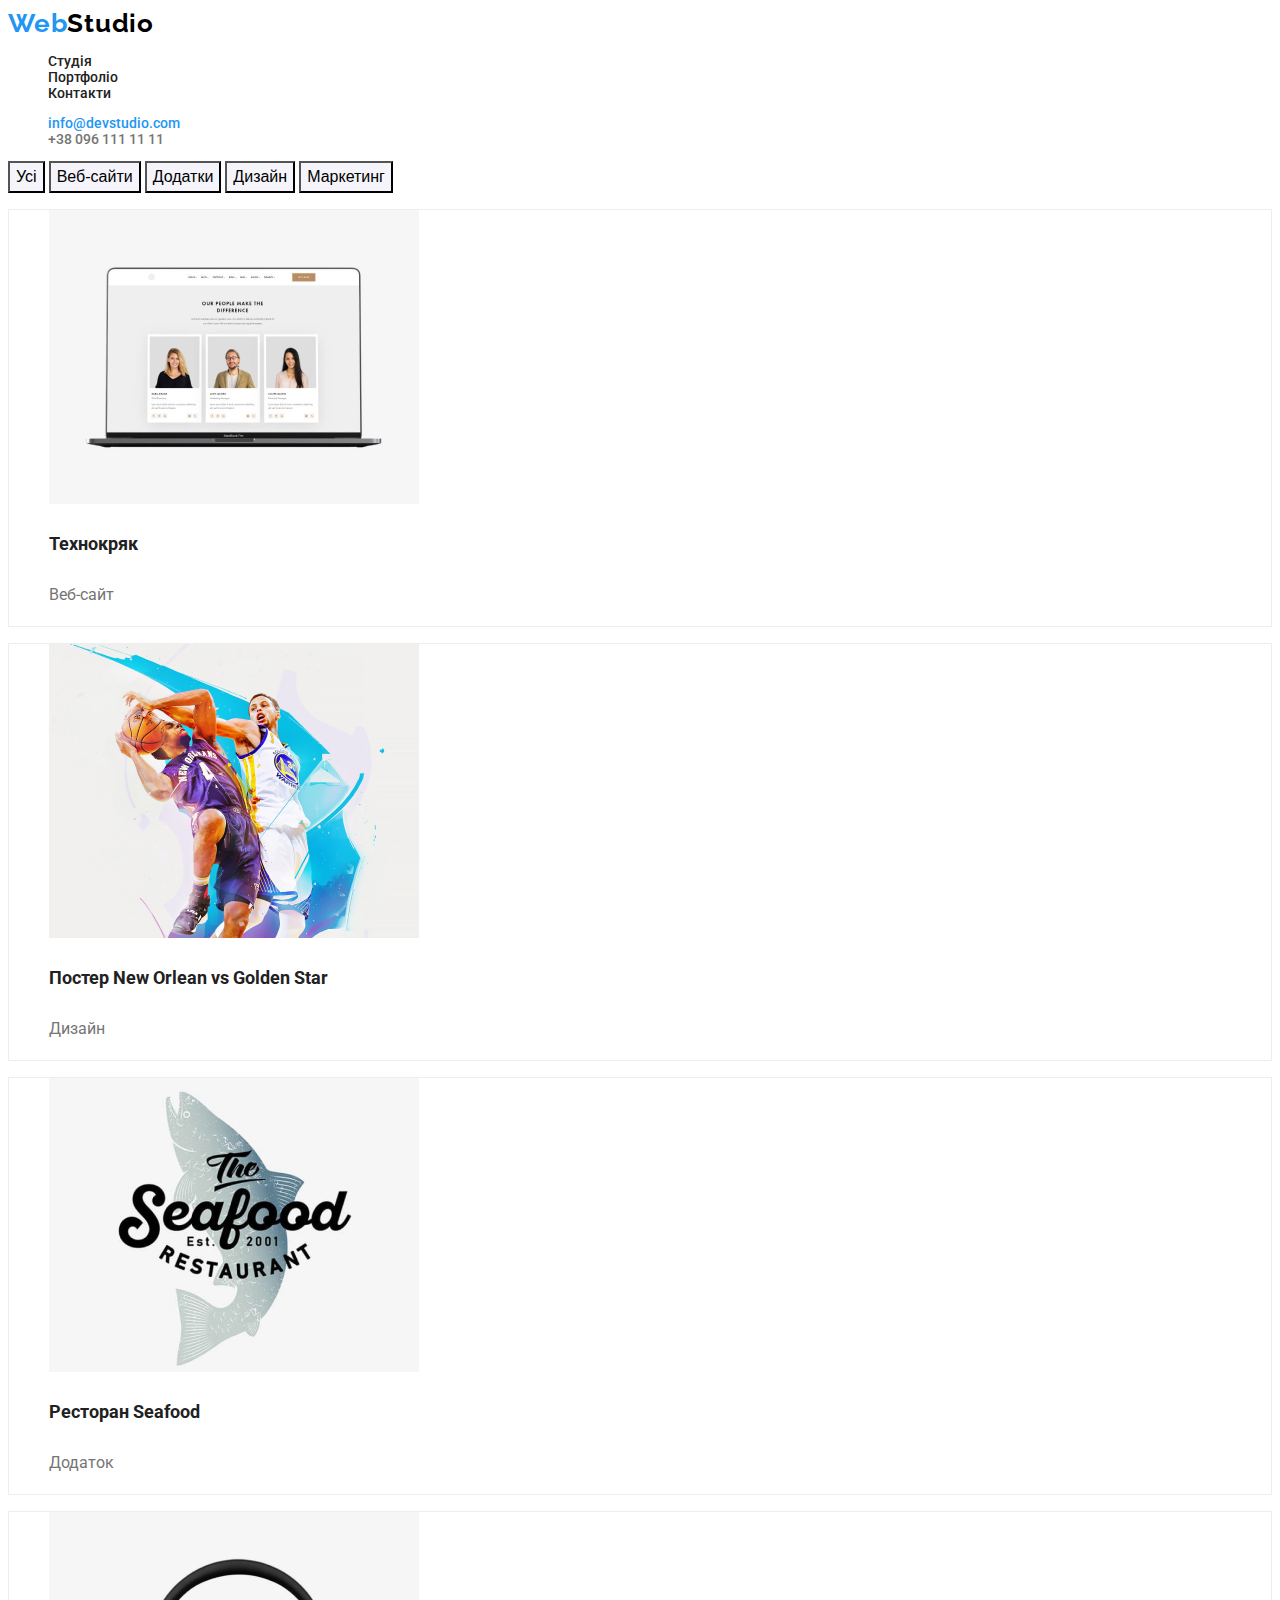
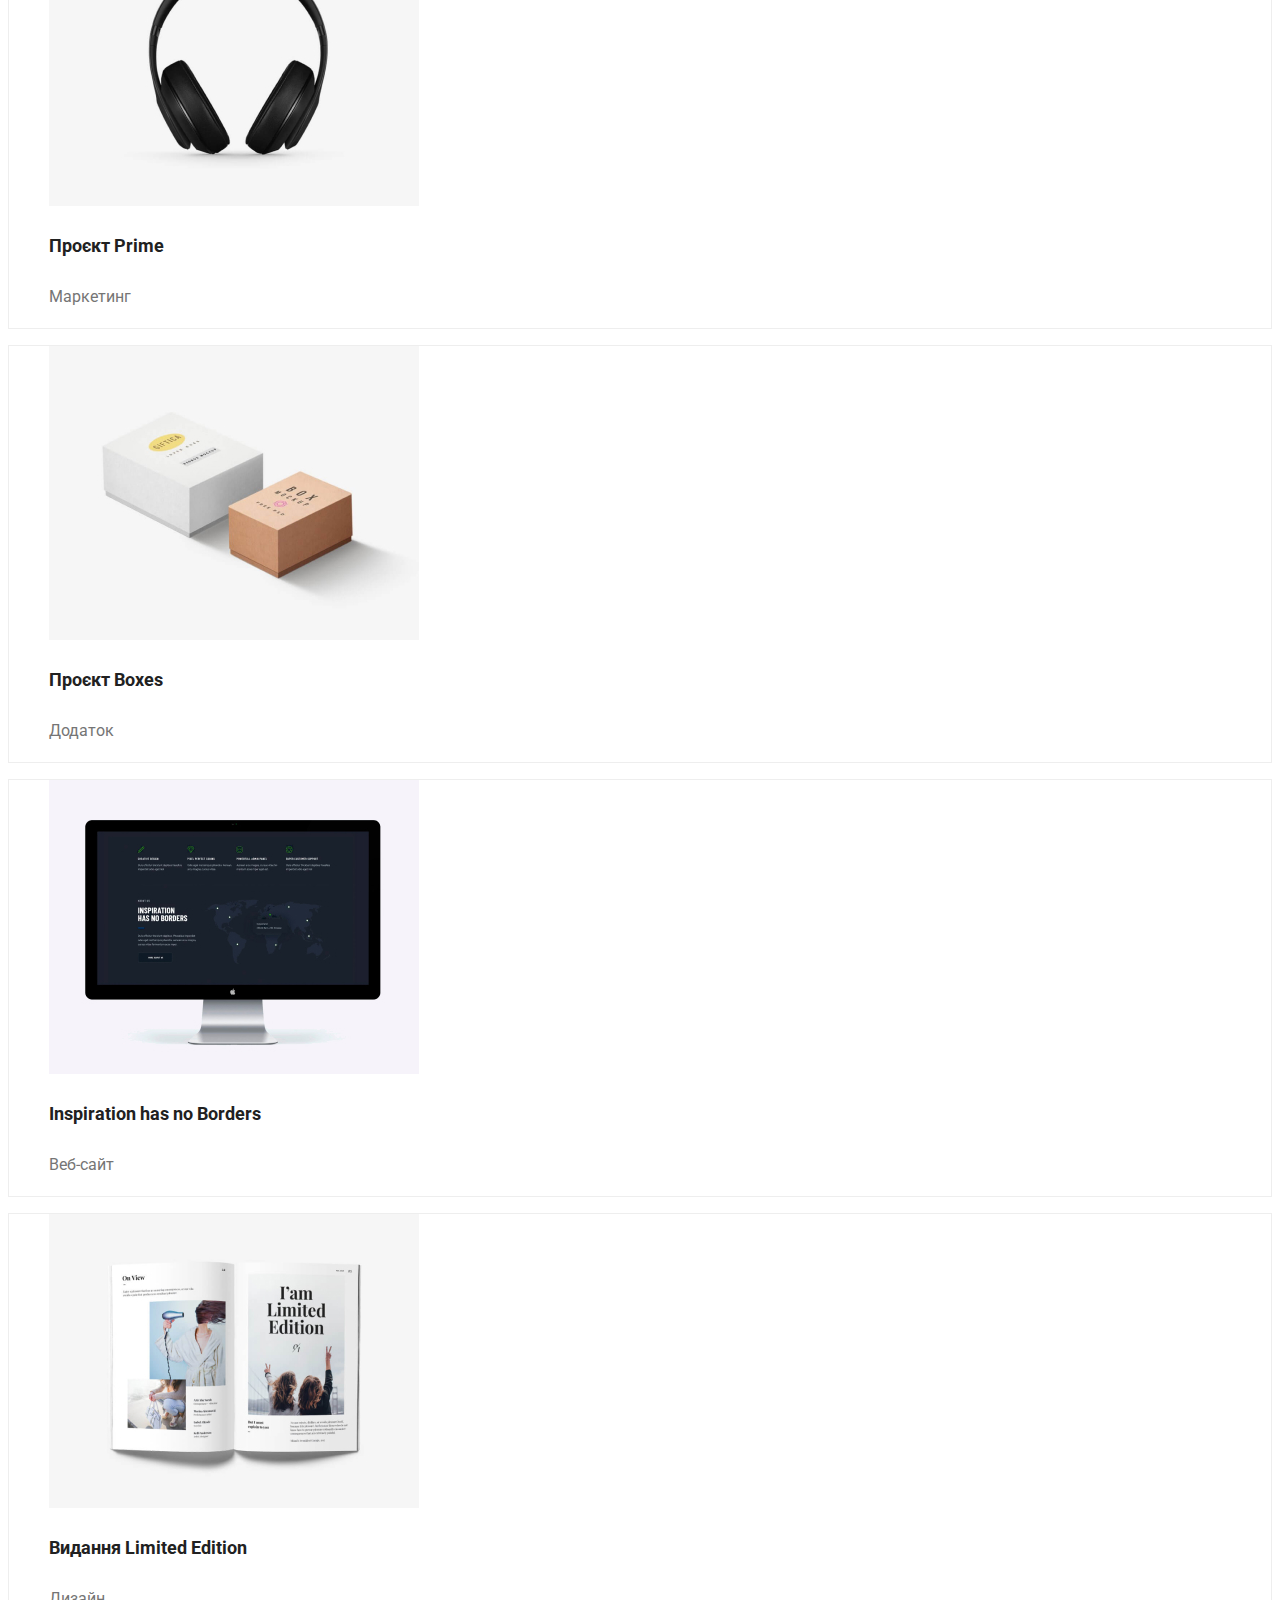
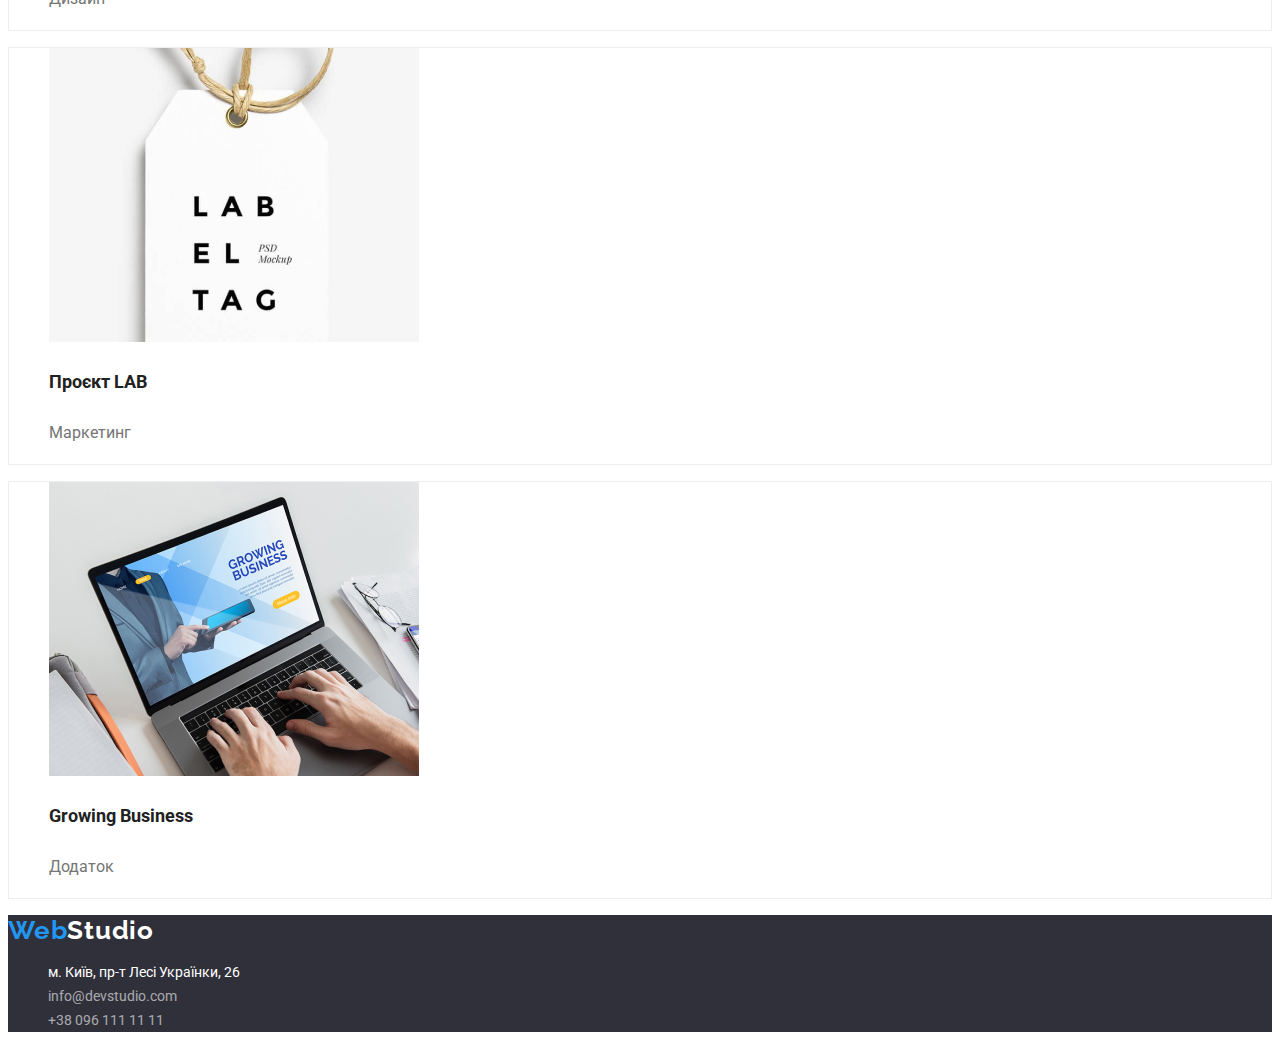
==== portfolio.html @ e7a2e41f "Initial commit" ====
<!DOCTYPE html>
<html lang="uk">
<head>
    <meta charset="UTF-8">
    <meta http-equiv="X-UA-Compatible" content="IE=edge">
    <meta name="viewport" content="width=device-width, initial-scale=1.0">
    <title>portfolio</title>
    <link rel="preconnect" href="https://fonts.googleapis.com">
    <link rel="preconnect" href="https://fonts.gstatic.com" crossorigin>
    <link href="https://fonts.googleapis.com/css2?family=Raleway:wght@700&family=Roboto:wght@400;500;700;900&display=swap" rel="stylesheet">
    <link rel="stylesheet" href="styles.css">
</head>
<body>
       <!-- <page header> -->
        <header>
    
            <!-- <logo and link> -->
    
                <nav>
                    <a class="logoheader" href="index.html">Web<span class="logoheader1">Studio</span></a>
                    <ul class="link">
                        <li class="linkstudio"><a href="index.html" class="studio">Студія</a></li>
                        <li class="linkportfolio"><a href="portfolio.html" class="portfolio">Портфоліо</a></li>
                        <li class="linkcontact"><a href="" class="contact">Контакти</a></li>
                    </ul>
                </nav>
            
            <!-- <contacts> -->
                <ul class="contacts">
                    <li class="contactmail"><a href="mailto:info@devstudio.com" class="mail">info@devstudio.com</a></li>
                    <li class="contacttel"><a href="tel:+380961111111" class="tel">+38 096 111 11 11</a></li>
                </ul>                               
           
            </header>
            
            <!-- <main content> -->
        <main>

            <section class="applications">
                <button class="type-order-applications" type="button">Усі</button>
                <button class="type-order-applications" type="button">Веб-сайти</button>
                <button class="type-order-applications" type="button">Додатки</button>
                <button class="type-order-applications" type="button">Дизайн</button>
                <button class="type-order-applications" type="button">Маркетинг</button>
            </section>

            <section>
                <ul class="about">
                    <li>
                        <img src="./Images/img4.jpg" alt="" width="370">
                        <h3 class="about-description">Технокряк</h3>
                        <p class="subdivision">Веб-сайт</p>
                    </li>
                </ul>
                <ul class="about">
                    <li>
                        <img src="./Images/img5.jpg" alt="" width="370">
                        <h3 class="about-description">Постер New Orlean vs Golden Star</h3>
                        <p class="subdivision">Дизайн</p>
                    </li>
                </ul>
                <ul class="about">
                    <li>
                        <img src="./Images/img6.jpg" alt="" width="370">
                        <h3 class="about-description">Ресторан Seafood</h3>
                        <p class="subdivision">Додаток</p>
                    </li>
                </ul>
                <ul class="about">
                    <li>
                        <img src="./Images/img7.jpg" alt="" width="370">
                        <h3 class="about-description">Проєкт Prime</h3>
                        <p class="subdivision">Маркетинг</p>
                    </li>
                </ul>
                <ul class="about">
                    <li>
                        <img src="./Images/img8.jpg" alt="" width="370">
                        <h3 class="about-description">Проєкт Boxes</h3>
                        <p class="subdivision">Додаток</p>
                    </li>
                </ul>
                <ul class="about">
                    <li>
                        <img src="./Images/img9.jpg" alt="" width="370">
                        <h3 class="about-description">Inspiration has no Borders</h3>
                        <p class="subdivision">Веб-сайт</p>
                    </li>
                </ul>
                <ul class="about">
                    <li>
                        <img src="./Images/img10.jpg" alt="" width="370">
                        <h3 class="about-description">Видання Limited Edition</h3>
                        <p class="subdivision">Дизайн</p>
                    </li>
                </ul>
                <ul class="about">
                    <li>
                        <img src="./Images/img11.jpg" alt="" width="370">
                        <h3 class="about-description">Проєкт LAB</h3>
                        <p class="subdivision">Маркетинг</p>
                    </li>
                </ul>
                <ul class="about">
                    <li>
                        <img src="./Images/img12.jpg" alt="" width="370">
                        <h3 class="about-description">Growing Business</h3>
                        <p class="subdivision">Додаток</p>
                    </li>
                </ul>
            </section>

        </main>

        <!-- <page footer> -->
            <footer class="page-footer">
                <a class="logofooter" href="index.html">Web<span class="logofooter-1">Studio</span></a>
                <address>
                    <ul class="adress">
                        <li><a href="#" class="name-adress">м. Київ, пр-т Лесі Українки, 26</a></li>
                        <li><a href="info@devstudio.com" class="footer-mail">info@devstudio.com</a></li>
                        <li><a href="+380961111111" class="footer-tel">+38 096 111 11 11</a></li>
                    </ul>
                </address>
            </footer>
</body>
</html>
---- styles.css ----
body {
    font-family: 'Roboto', sans-serif;

    color: #212121;
    background: #FFFFFF;  
}


/* <page-header> */

.page-header {
    background: #FFFFFF;
}


a {
    text-decoration: none;
}


/* <logo and link> */

.logoheader {

font-family: 'Raleway';
font-style: normal;
font-weight: 700;
font-size: 26px;
line-height: 31px;

letter-spacing: 0.03em;

color: #2196F3;

}
.logoheader1 {
    color: #000000;
}


/* <link> */

.link {
    font-style: normal;
font-weight: 500;
font-size: 14px;
line-height: 16px;
    list-style-type: none;
}


.link .studio {
    
    color: #212121;
}
.link .studio:hover,
.link .studio:focus {    
    color: #2196F3;  
}
.link .studio:active {
    color: #2196F3;  
}

.link .portfolio {
    color: #212121;
}
.link .portfolio:hover,
.link .portfolio:focus {
    color: #2196F3;
}
.link .portfolio:active {
    color: #2196F3;
}

.link .contact {
    color: #212121;
}
.link .contact:hover,
.link .contact:focus {
    color: #2196F3;
}
.link .contact:active {
    color: #2196F3;
}


/* <contacts> */

.contacts {
    font-style: normal;
font-weight: 500;
font-size: 14px;
line-height: 16px;
    list-style-type: none;
}

.mail {
    color: #2196F3;
}
 
.tel {
    color: #757575;
}


/* <order> */

.order {
    background: #2F303A;
}
.order-description {
    font-style: normal;
font-weight: 900;
font-size: 44px;
line-height: 60px;
    color: #FFFFFF;
}

.type-order {
    font-style: normal;
font-weight: 700;
font-size: 16px;
line-height: 30px;  
}
.type-order:hover,
.type-order:focus {
    background: #2196F3;
    color: #FFFFFF;
}
button {
    cursor: pointer;
    background: #F5F4FA;
}

/* <skills description> */

.skills {
   list-style-type: none;
}
.name-skills {
    font-style: normal;
font-weight: 700;
font-size: 14px;
line-height: 16px;
}

.skills-description {
    font-style: normal;
font-weight: 400;
font-size: 14px;
line-height: 24px;
    color: #757575;
}



/* <what do we do> */

.type-work {
    font-style: normal;
font-weight: 700;
font-size: 36px;
line-height: 42px;
    list-style-type: none;
}


/* <team members> */

.teams {
    
    background: #F5F4FA;
}
.name-teams {
    font-style: normal;
font-weight: 700;
font-size: 36px;
line-height: 42px;
}

.team-members {
    list-style-type: none;

}

.name-mambers {
    font-style: normal;
font-weight: 500;
font-size: 16px;
line-height: 19px;
}

.position-members {
    font-style: normal;
font-weight: 400;
font-size: 16px;
line-height: 19px;
    color: #757575;
}


/* <page footer> */

.page-footer {
    background: #2F303A;
}

.logofooter {
     
    font-family: 'Raleway';
    font-style: normal;
    font-weight: 700;
    font-size: 26px;
    line-height: 31px;
    
    letter-spacing: 0.03em;
    
    color: #2196F3;
    
}
.logofooter-1 {
    color:#FFFFFF;
}

.adress {
    font-style: normal;
font-weight: 400;
font-size: 14px;
line-height: 24px;
    list-style-type: none;
}

.name-adress {
    color: #FFFFFF;
}
.footer-mail {
    color: rgba(255, 255, 255, 0.6);
}
.footer-tel {
    color: rgba(255, 255, 255, 0.6);
}



/* <portfolio> */

.type-order-applications {
    font-style: normal;
    font-weight: 500;
    font-size: 16px;
    line-height: 26px;    
}
.type-order-applications:hover,
.type-order-applications:focus {
    background: #2196F3;
    color: #FFFFFF;
}

.about {
    list-style-type: none;
    background: #FFFFFF;
border: 1px solid #EEEEEE;
}

.about-description {
    font-style: normal;
font-weight: 700;
font-size: 18px;
line-height: 36px;
}

.subdivision {
    font-style: normal;
font-weight: 400;
font-size: 16px;
line-height: 30px;
color: #757575;
}
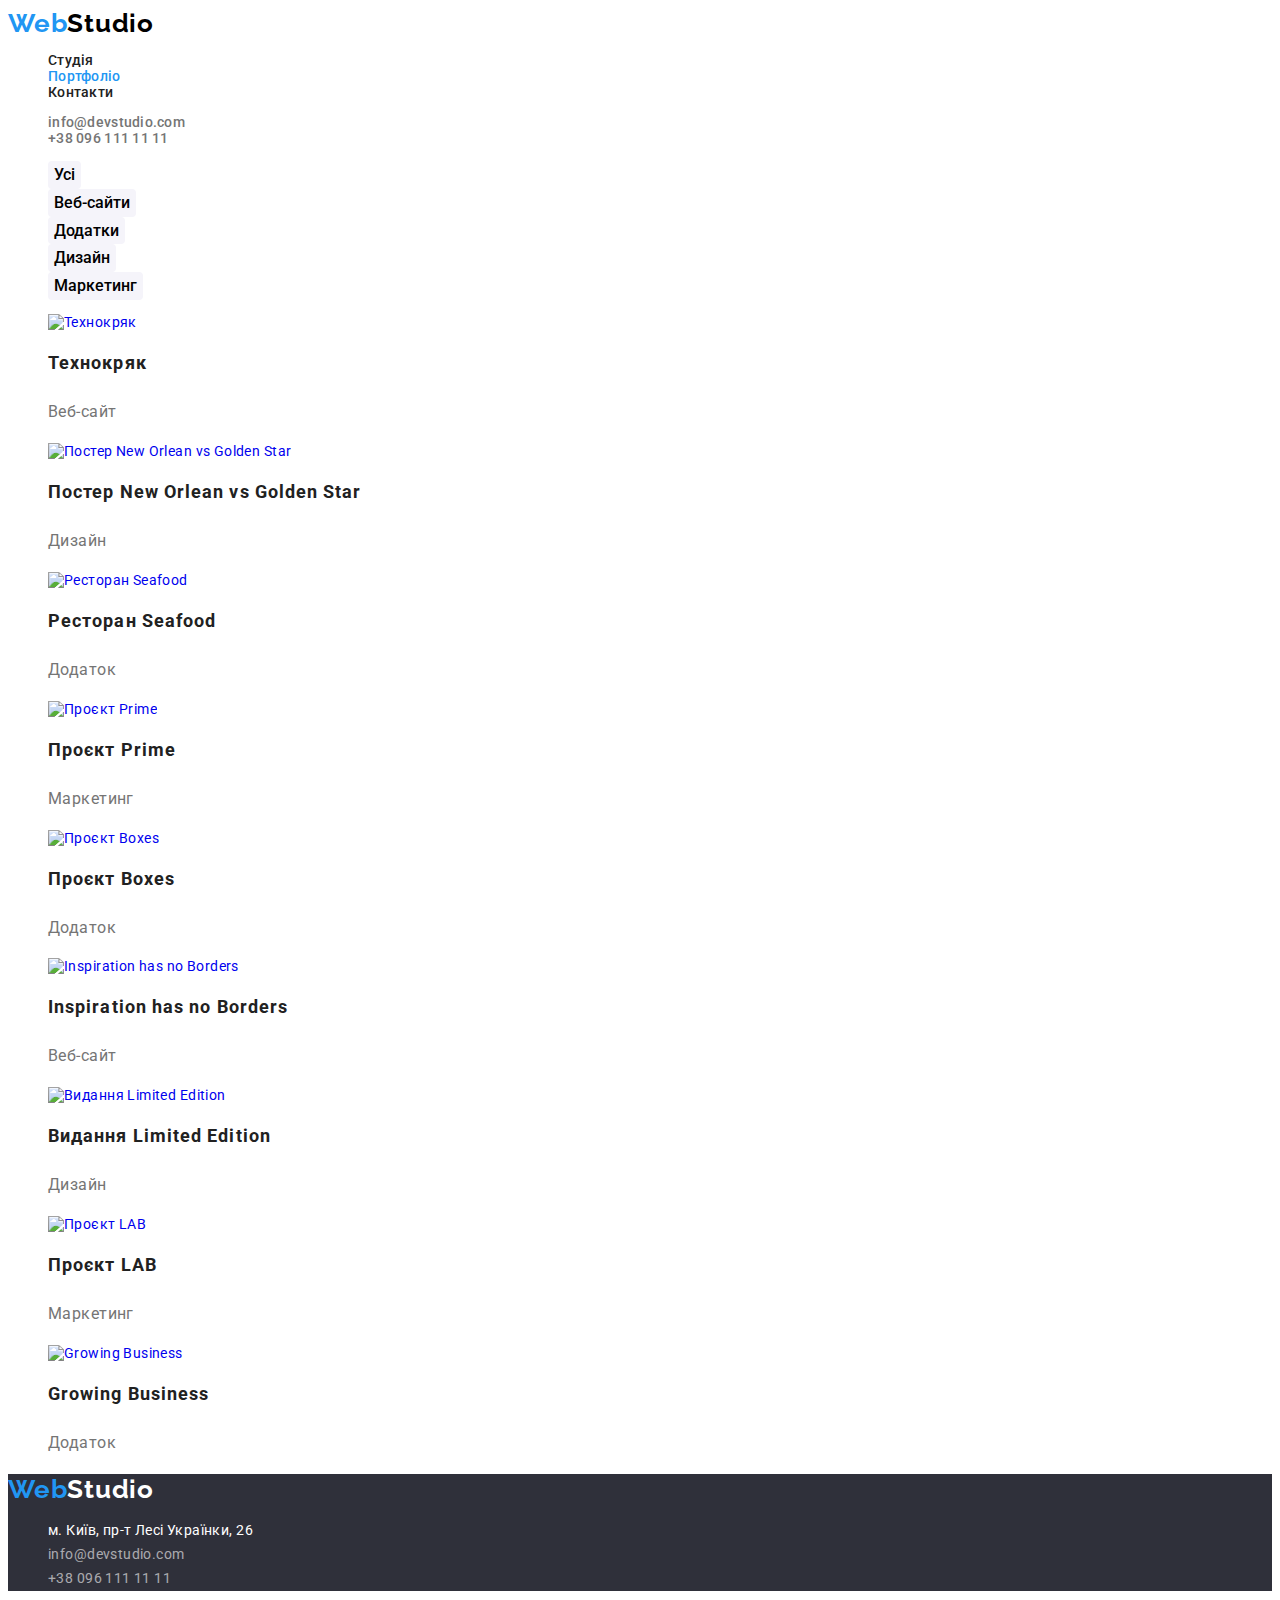
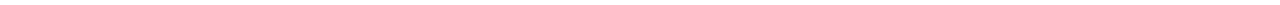
==== commit 35e39df4: "update index html, portfolio html, styles css files" ====
--- a/portfolio.html
+++ b/portfolio.html
@@ -8,7 +8,7 @@
     <link rel="preconnect" href="https://fonts.googleapis.com">
     <link rel="preconnect" href="https://fonts.gstatic.com" crossorigin>
     <link href="https://fonts.googleapis.com/css2?family=Raleway:wght@700&family=Roboto:wght@400;500;700;900&display=swap" rel="stylesheet">
-    <link rel="stylesheet" href="styles.css">
+    <link rel="stylesheet" href="./styles/styles.css">
 </head>
 <body>
        <!-- <page header> -->
@@ -17,11 +17,11 @@
             <!-- <logo and link> -->
     
                 <nav>
-                    <a class="logoheader" href="index.html">Web<span class="logoheader1">Studio</span></a>
+                    <a class="logoheader" href="index.html">Web<span class="logoheader-studio">Studio</span></a>
                     <ul class="link">
-                        <li class="linkstudio"><a href="index.html" class="studio">Студія</a></li>
-                        <li class="linkportfolio"><a href="portfolio.html" class="portfolio">Портфоліо</a></li>
-                        <li class="linkcontact"><a href="" class="contact">Контакти</a></li>
+                        <li class="linkstudio"><a href="index.html" class="linkpage">Студія</a></li>
+                        <li class="linkportfolio"><a class="active-link-portfolio" href="portfolio.html" class="linkpage">Портфоліо</a></li>
+                        <li class="linkcontact"><a href="#" class="linkpage">Контакти</a></li>
                     </ul>
                 </nav>
             
@@ -36,85 +36,78 @@
             <!-- <main content> -->
         <main>
 
-            <section class="applications">
-                <button class="type-order-applications" type="button">Усі</button>
-                <button class="type-order-applications" type="button">Веб-сайти</button>
-                <button class="type-order-applications" type="button">Додатки</button>
-                <button class="type-order-applications" type="button">Дизайн</button>
-                <button class="type-order-applications" type="button">Маркетинг</button>
-            </section>
+            <section >
+                <h1 hidden>Портфоліо</h1>
+                <ul class="applications">
+                    <li><button class="type-applications" type="button">Усі</button></li>
+                    <li><button class="type-applications" type="button">Веб-сайти</button></li>
+                    <li><button class="type-applications" type="button">Додатки</button></li>
+                    <li><button class="type-applications" type="button">Дизайн</button></li>
+                    <li><button class="type-applications" type="button">Маркетинг</button></li>
+                </ul>
 
-            <section>
                 <ul class="about">
                     <li>
-                        <img src="./Images/img4.jpg" alt="" width="370">
-                        <h3 class="about-description">Технокряк</h3>
-                        <p class="subdivision">Веб-сайт</p>
-                    </li>
-                </ul>
-                <ul class="about">
+                        <a href="#">
+                            <img src="./images/img4.jpg" alt="Технокряк" width="370">
+                            <h2 class="about-description">Технокряк</h2>
+                            <p class="subdivision">Веб-сайт</p>
+                        </a></li>
                     <li>
-                        <img src="./Images/img5.jpg" alt="" width="370">
-                        <h3 class="about-description">Постер New Orlean vs Golden Star</h3>
-                        <p class="subdivision">Дизайн</p>
-                    </li>
-                </ul>
-                <ul class="about">
+                        <a href="#">
+                            <img src="./images/img5.jpg" alt="Постер New Orlean vs Golden Star" width="370">
+                            <h2 class="about-description">Постер New Orlean vs Golden Star</h2>
+                            <p class="subdivision">Дизайн</p>
+                        </a></li>
                     <li>
-                        <img src="./Images/img6.jpg" alt="" width="370">
-                        <h3 class="about-description">Ресторан Seafood</h3>
-                        <p class="subdivision">Додаток</p>
-                    </li>
-                </ul>
-                <ul class="about">
+                        <a href="#">
+                            <img src="./images/img6.jpg" alt="Ресторан Seafood" width="370">
+                            <h2 class="about-description">Ресторан Seafood</h2>
+                            <p class="subdivision">Додаток</p>
+                        </a></li>
                     <li>
-                        <img src="./Images/img7.jpg" alt="" width="370">
-                        <h3 class="about-description">Проєкт Prime</h3>
-                        <p class="subdivision">Маркетинг</p>
-                    </li>
-                </ul>
-                <ul class="about">
+                        <a href="#">
+                            <img src="./images/img7.jpg" alt="Проєкт Prime" width="370">
+                            <h2 class="about-description">Проєкт Prime</h2>
+                            <p class="subdivision">Маркетинг</p>
+                        </a></li>
                     <li>
-                        <img src="./Images/img8.jpg" alt="" width="370">
-                        <h3 class="about-description">Проєкт Boxes</h3>
-                        <p class="subdivision">Додаток</p>
-                    </li>
-                </ul>
-                <ul class="about">
+                        <a href="#">
+                            <img src="./images/img8.jpg" alt="Проєкт Boxes" width="370">
+                            <h2 class="about-description">Проєкт Boxes</h2>
+                            <p class="subdivision">Додаток</p>
+                        </a></li>
                     <li>
-                        <img src="./Images/img9.jpg" alt="" width="370">
-                        <h3 class="about-description">Inspiration has no Borders</h3>
-                        <p class="subdivision">Веб-сайт</p>
-                    </li>
-                </ul>
-                <ul class="about">
+                        <a href="#">
+                            <img src="./images/img9.jpg" alt="Inspiration has no Borders" width="370">
+                            <h2 class="about-description">Inspiration has no Borders</h2>
+                            <p class="subdivision">Веб-сайт</p>
+                        </a></li>
                     <li>
-                        <img src="./Images/img10.jpg" alt="" width="370">
-                        <h3 class="about-description">Видання Limited Edition</h3>
-                        <p class="subdivision">Дизайн</p>
-                    </li>
-                </ul>
-                <ul class="about">
+                        <a href="#">
+                            <img src="./images/img10.jpg" alt="Видання Limited Edition" width="370">
+                            <h2 class="about-description">Видання Limited Edition</h2>
+                            <p class="subdivision">Дизайн</p>
+                        </a></li>
                     <li>
-                        <img src="./Images/img11.jpg" alt="" width="370">
-                        <h3 class="about-description">Проєкт LAB</h3>
-                        <p class="subdivision">Маркетинг</p>
-                    </li>
-                </ul>
-                <ul class="about">
+                        <a href="#">
+                            <img src="./images/img11.jpg" alt="Проєкт LAB" width="370">
+                            <h2 class="about-description">Проєкт LAB</h2>
+                            <p class="subdivision">Маркетинг</p>
+                        </a></li>
                     <li>
-                        <img src="./Images/img12.jpg" alt="" width="370">
-                        <h3 class="about-description">Growing Business</h3>
-                        <p class="subdivision">Додаток</p>
-                    </li>
+                        <a href="#">
+                            <img src="./images/img12.jpg" alt="Growing Business" width="370">
+                            <h2 class="about-description">Growing Business</h2>
+                            <p class="subdivision">Додаток</p>
+                        </a></li>
                 </ul>
             </section>
-
         </main>
 
         <!-- <page footer> -->
             <footer class="page-footer">
-                <a class="logofooter" href="index.html">Web<span class="logofooter-1">Studio</span></a>
+                <a class="logofooter" href="index.html">Web<span class="logofooter-studio">Studio</span></a>
                 <address>
                     <ul class="adress">
                         <li><a href="#" class="name-adress">м. Київ, пр-т Лесі Українки, 26</a></li>
--- a/styles/styles.css
+++ b/styles/styles.css
@@ -0,0 +1,282 @@
+body {
+    font-family: 'Roboto', sans-serif;
+    font-size: 14px;
+    letter-spacing: 0.03em;
+    color: #212121;
+    background: #FFFFFF;  
+}
+
+
+/* <page-header> */
+
+.page-header {
+    background: #FFFFFF;
+}
+
+
+a {
+    text-decoration: none;
+}
+
+
+/* <logo and link> */
+
+.logoheader {
+    font-family: 'Raleway', sans-serif;
+    font-style: normal;
+    font-weight: 700;
+    font-size: 26px;
+    line-height: 1.19;
+    letter-spacing: 0.03em;
+    color: #2196F3;
+}
+.logoheader-studio {
+    color: #000000;
+}
+
+
+/* <link> */
+
+.link {
+    font-style: normal;
+    font-weight: 500;
+    line-height: 1.14;
+    letter-spacing: 0.02em;
+    list-style-type: none;
+}
+
+.active-link-studio {
+    color: #2196F3;
+}
+.active-link-portfolio {
+    color: #2196F3;
+}
+
+.linkpage {
+    color: #212121;
+}
+
+
+
+/* <contacts> */
+
+.contacts {
+    font-style: normal;
+    font-weight: 500;
+    line-height: 1.14;
+    letter-spacing: 0.02em;
+    list-style-type: none;
+}
+
+.mail {
+    color: #757575;
+}
+.mail:hover,
+.mail:focus {
+    color: #2196F3;
+}
+
+.tel {
+    color: #757575;
+}
+.tel:hover,
+.tel:focus {
+    color: #2196F3;
+}
+
+
+/* <order> */
+
+.order {
+    background: #2F303A;
+}
+.order-description {
+    font-style: normal;
+    font-weight: 900;
+    font-size: 44px;
+    line-height: 1.36;
+    letter-spacing: 0.06em;
+    color: #FFFFFF;
+}
+
+.type-order {
+    font-family: 'Roboto';
+    font-style: normal;
+    font-weight: 700;
+    font-size: 16px;
+    line-height: 1.87;
+    letter-spacing: 0.06em;
+    box-shadow: 0px 4px 4px rgba(0, 0, 0, 0.15);
+    border-radius: 4px;
+    border: none;
+    background: #2196F3;
+    color: #FFFFFF;
+}
+.type-order:hover,
+.type-order:focus {
+    background: #F5F4FA;
+    color: #212121;
+}
+button {
+    cursor: pointer;
+    background: #F5F4FA;
+}
+
+/* <skills description> */
+
+.skills {
+   list-style-type: none;
+}
+.name-skills {
+    font-style: normal;
+    font-weight: 700;
+    line-height: 1.14;
+}
+
+.skills-description {
+    font-style: normal;
+    line-height: 1.71;
+    color: #757575;
+}
+
+
+
+/* <what do we do> */
+
+.type-work {
+    font-style: normal;
+    font-weight: 700;
+    font-size: 36px;
+    line-height: 1.16;
+    list-style-type: none;
+}
+
+
+/* <team members> */
+
+.teams {
+    
+    background: #F5F4FA;
+}
+.name-teams {
+    font-style: normal;
+    font-weight: 700;
+    font-size: 36px;
+    line-height: 1.16;
+}
+
+.team-members {
+    list-style-type: none;
+
+}
+
+.name-mambers {
+    font-style: normal;
+    font-weight: 500;
+    font-size: 16px;
+    line-height: 1.18;
+}
+
+.position-members {
+    font-style: normal;
+    font-size: 16px;
+    line-height: 1.18;
+    color: #757575;
+}
+
+
+/* <page footer> */
+
+.page-footer {
+    background: #2F303A;
+}
+
+.logofooter {
+     
+    font-family: 'Raleway', sans-serif;
+    font-style: normal;
+    font-weight: 700;
+    font-size: 26px;
+    line-height: 1.19;
+    
+    letter-spacing: 0.03em;
+    
+    color: #2196F3;
+    
+}
+.logofooter-studio {
+    color:#FFFFFF;
+}
+
+.adress {
+    font-style: normal;
+    line-height: 1.71;
+    list-style-type: none;
+}
+
+.name-adress {
+    color: #FFFFFF;
+}
+.name-adress:hover,
+.name-adress:focus {
+    color: #2196F3;
+}
+.footer-mail {
+    color: rgba(255, 255, 255, 0.6);
+}
+.footer-mail:hover,
+.footer-mail:focus {
+    color: #2196F3;
+}
+.footer-tel {
+    color: rgba(255, 255, 255, 0.6);
+}
+.footer-tel:hover,
+.footer-tel:focus {
+    color: #2196F3;
+}
+
+
+
+/* <portfolio> */
+
+.applications {
+    list-style-type: none;
+}
+
+.type-applications {
+    font-family: 'Roboto';
+    font-style: normal;
+    font-weight: 500;
+    font-size: 16px;
+    line-height: 1.62;
+    border-radius: 4px;  
+    border: none;  
+}
+.type-applications:hover,
+.type-applications:focus {
+    background: #2196F3;
+    color: #FFFFFF;
+    box-shadow: 0px 3px 1px rgba(0, 0, 0, 0.1), 0px 1px 2px rgba(0, 0, 0, 0.08), 0px 2px 2px rgba(0, 0, 0, 0.12);
+}
+
+.about {
+    list-style-type: none;
+
+}
+
+.about-description {
+    font-style: normal;
+    font-weight: 700;
+    font-size: 18px;
+    line-height: 2;
+    letter-spacing: 0.06em;
+    color: #212121;
+}
+
+.subdivision {
+    font-style: normal;
+    font-size: 16px;
+    line-height: 1.87;
+    color: #757575;
+}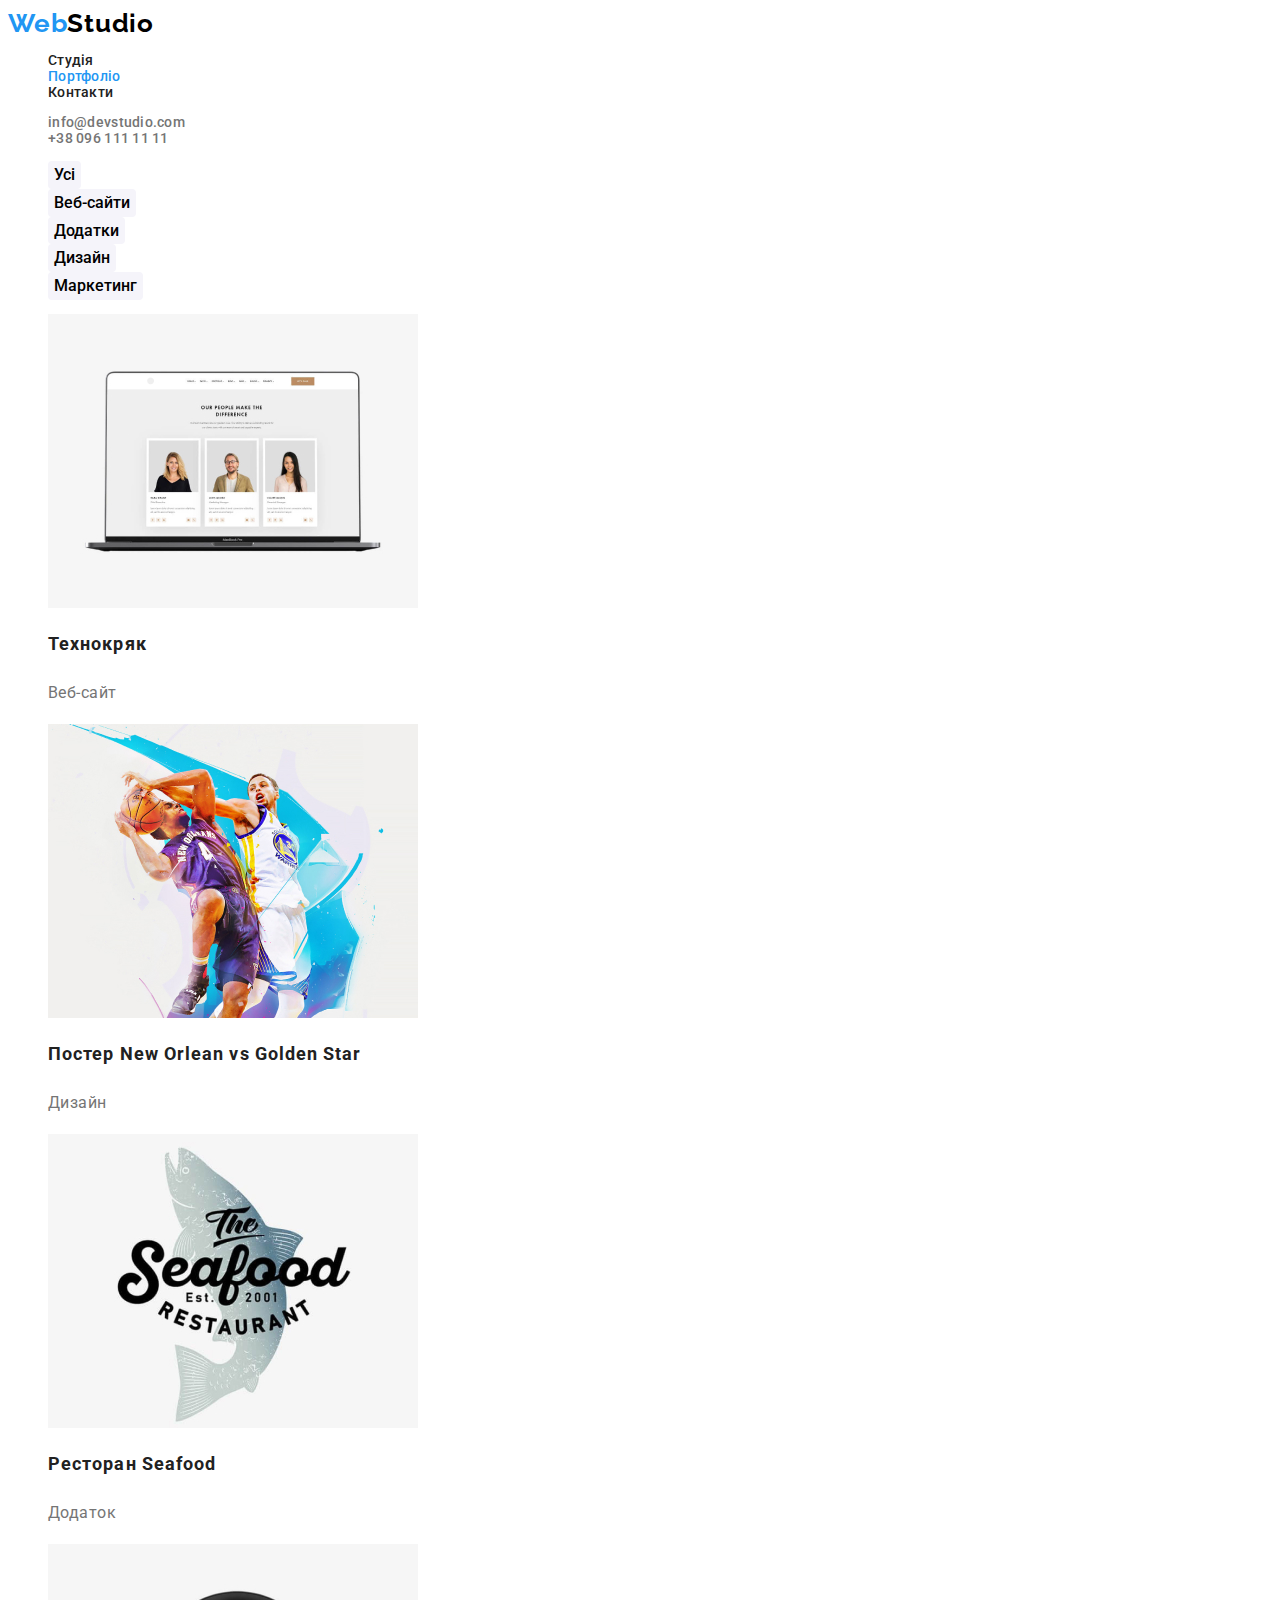
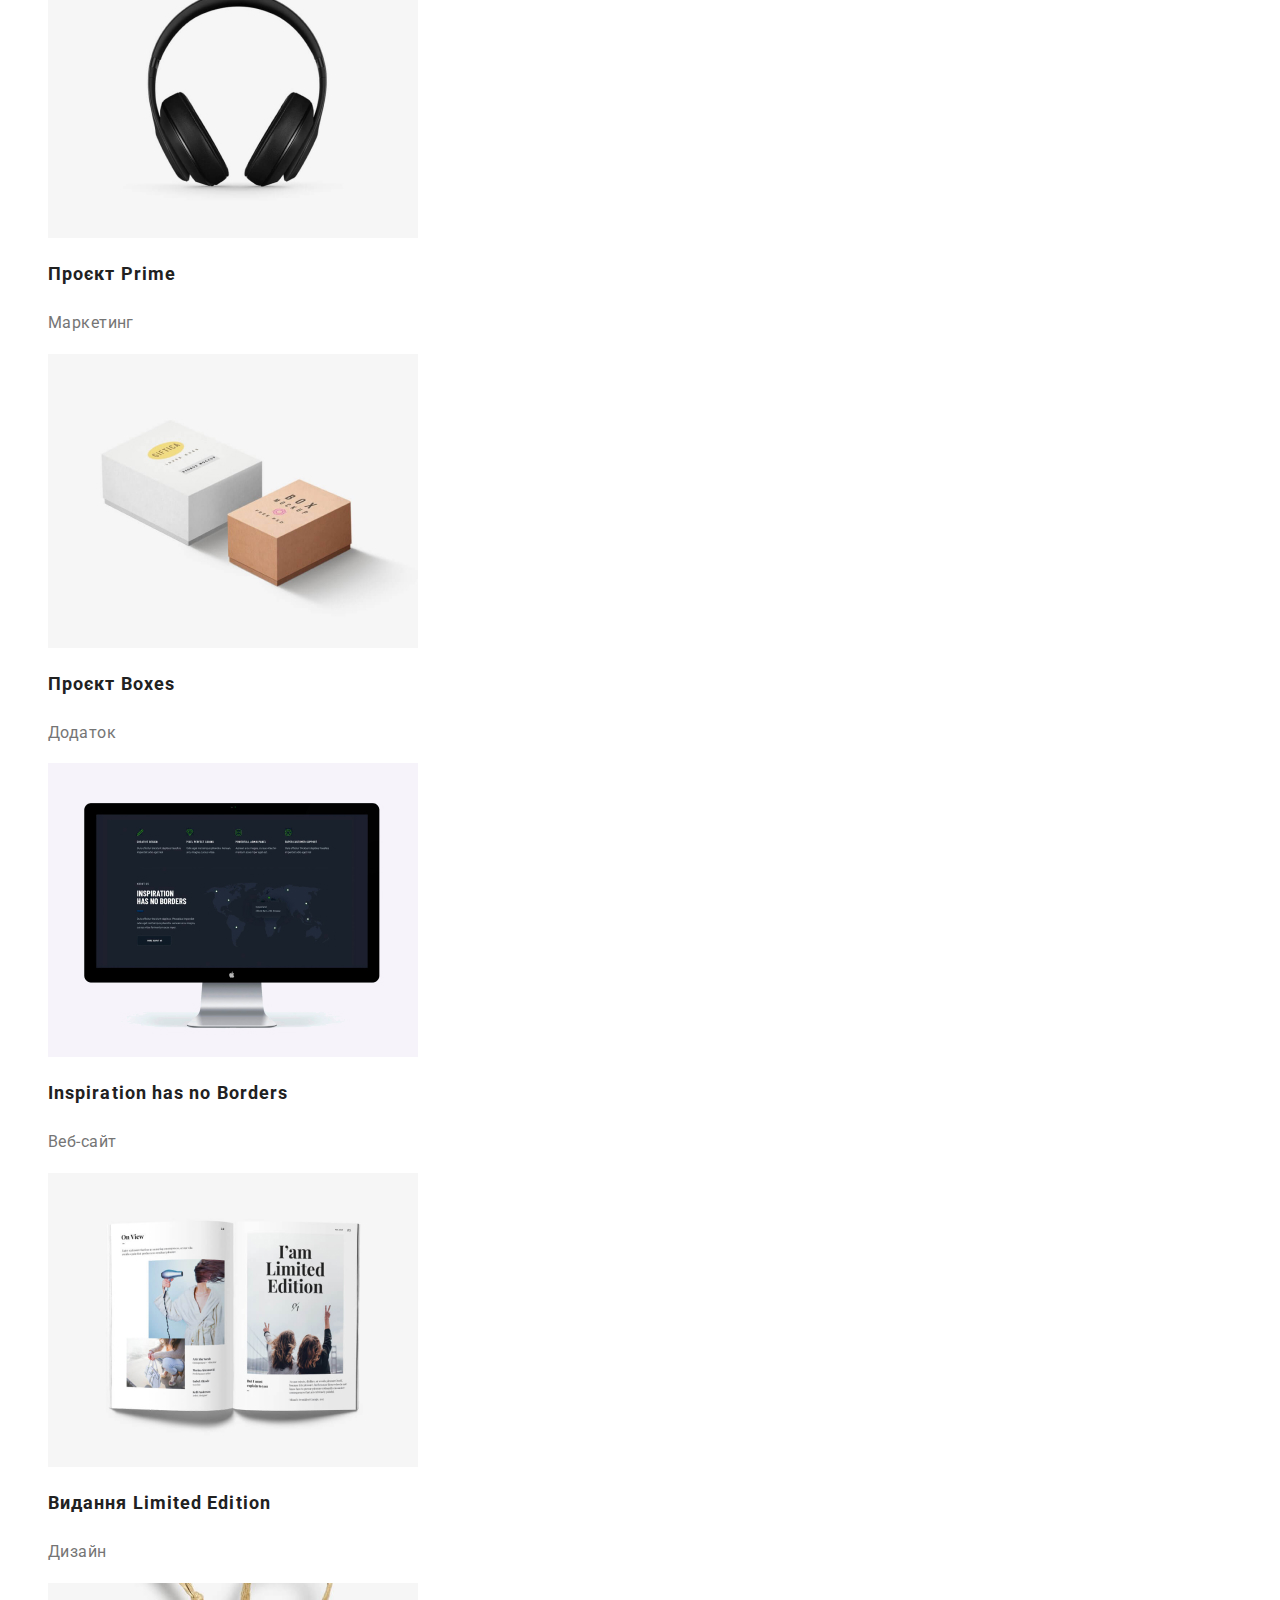
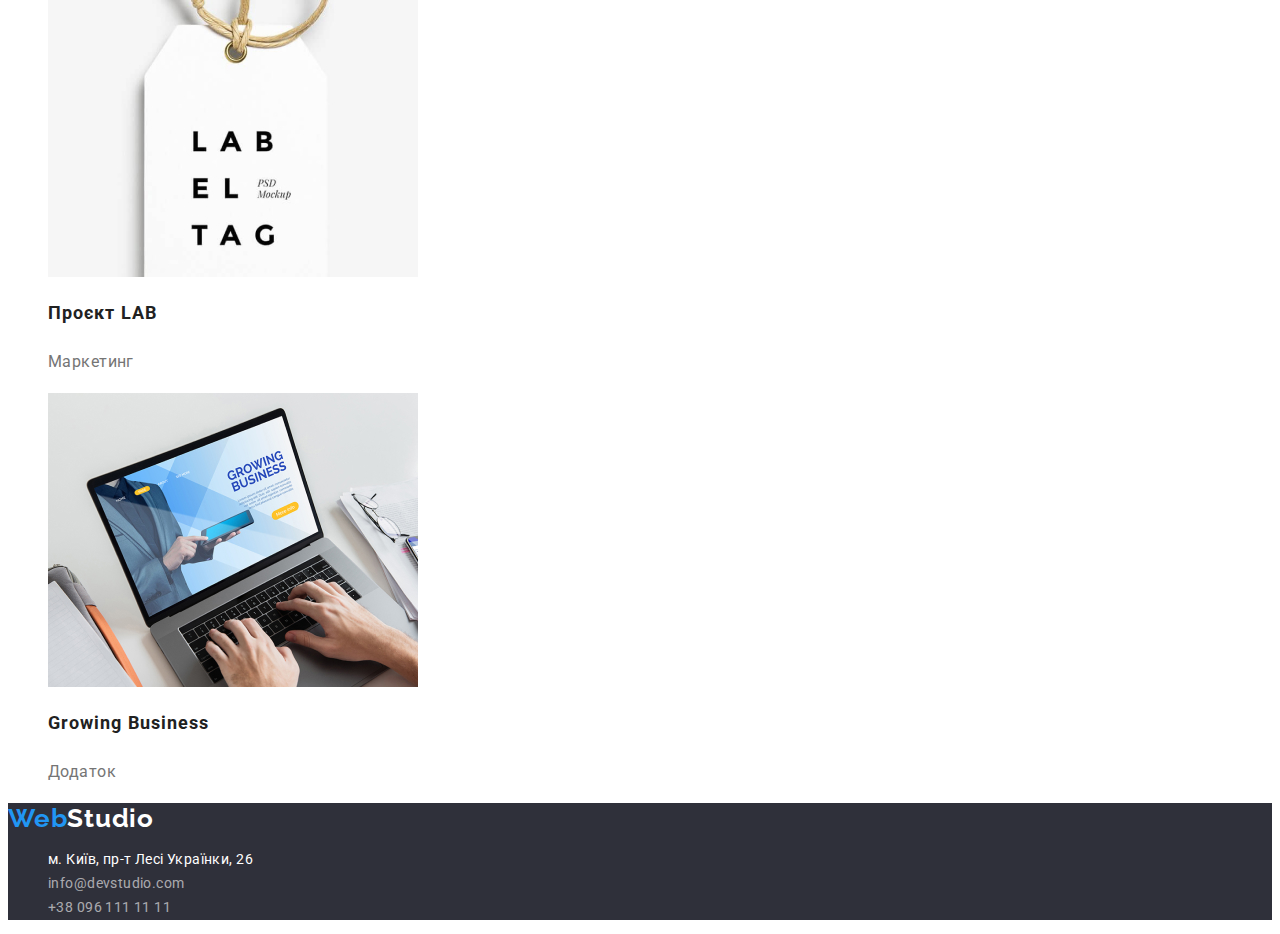
==== commit 53e53f34: "update index html, portfolio html, styles css files" ====
--- a/portfolio.html
+++ b/portfolio.html
@@ -49,55 +49,55 @@
                 <ul class="about">
                     <li>
                         <a href="#">
-                            <img src="./images/img4.jpg" alt="Технокряк" width="370">
+                            <img src="./Images/img4.jpg" alt="Технокряк" width="370">
                             <h2 class="about-description">Технокряк</h2>
                             <p class="subdivision">Веб-сайт</p>
                         </a></li>
                     <li>
                         <a href="#">
-                            <img src="./images/img5.jpg" alt="Постер New Orlean vs Golden Star" width="370">
+                            <img src="./Images/img5.jpg" alt="Постер New Orlean vs Golden Star" width="370">
                             <h2 class="about-description">Постер New Orlean vs Golden Star</h2>
                             <p class="subdivision">Дизайн</p>
                         </a></li>
                     <li>
                         <a href="#">
-                            <img src="./images/img6.jpg" alt="Ресторан Seafood" width="370">
+                            <img src="./Images/img6.jpg" alt="Ресторан Seafood" width="370">
                             <h2 class="about-description">Ресторан Seafood</h2>
                             <p class="subdivision">Додаток</p>
                         </a></li>
                     <li>
                         <a href="#">
-                            <img src="./images/img7.jpg" alt="Проєкт Prime" width="370">
+                            <img src="./Images/img7.jpg" alt="Проєкт Prime" width="370">
                             <h2 class="about-description">Проєкт Prime</h2>
                             <p class="subdivision">Маркетинг</p>
                         </a></li>
                     <li>
                         <a href="#">
-                            <img src="./images/img8.jpg" alt="Проєкт Boxes" width="370">
+                            <img src="./Images/img8.jpg" alt="Проєкт Boxes" width="370">
                             <h2 class="about-description">Проєкт Boxes</h2>
                             <p class="subdivision">Додаток</p>
                         </a></li>
                     <li>
                         <a href="#">
-                            <img src="./images/img9.jpg" alt="Inspiration has no Borders" width="370">
+                            <img src="./Images/img9.jpg" alt="Inspiration has no Borders" width="370">
                             <h2 class="about-description">Inspiration has no Borders</h2>
                             <p class="subdivision">Веб-сайт</p>
                         </a></li>
                     <li>
                         <a href="#">
-                            <img src="./images/img10.jpg" alt="Видання Limited Edition" width="370">
+                            <img src="./Images/img10.jpg" alt="Видання Limited Edition" width="370">
                             <h2 class="about-description">Видання Limited Edition</h2>
                             <p class="subdivision">Дизайн</p>
                         </a></li>
                     <li>
                         <a href="#">
-                            <img src="./images/img11.jpg" alt="Проєкт LAB" width="370">
+                            <img src="./Images/img11.jpg" alt="Проєкт LAB" width="370">
                             <h2 class="about-description">Проєкт LAB</h2>
                             <p class="subdivision">Маркетинг</p>
                         </a></li>
                     <li>
                         <a href="#">
-                            <img src="./images/img12.jpg" alt="Growing Business" width="370">
+                            <img src="./Images/img12.jpg" alt="Growing Business" width="370">
                             <h2 class="about-description">Growing Business</h2>
                             <p class="subdivision">Додаток</p>
                         </a></li>
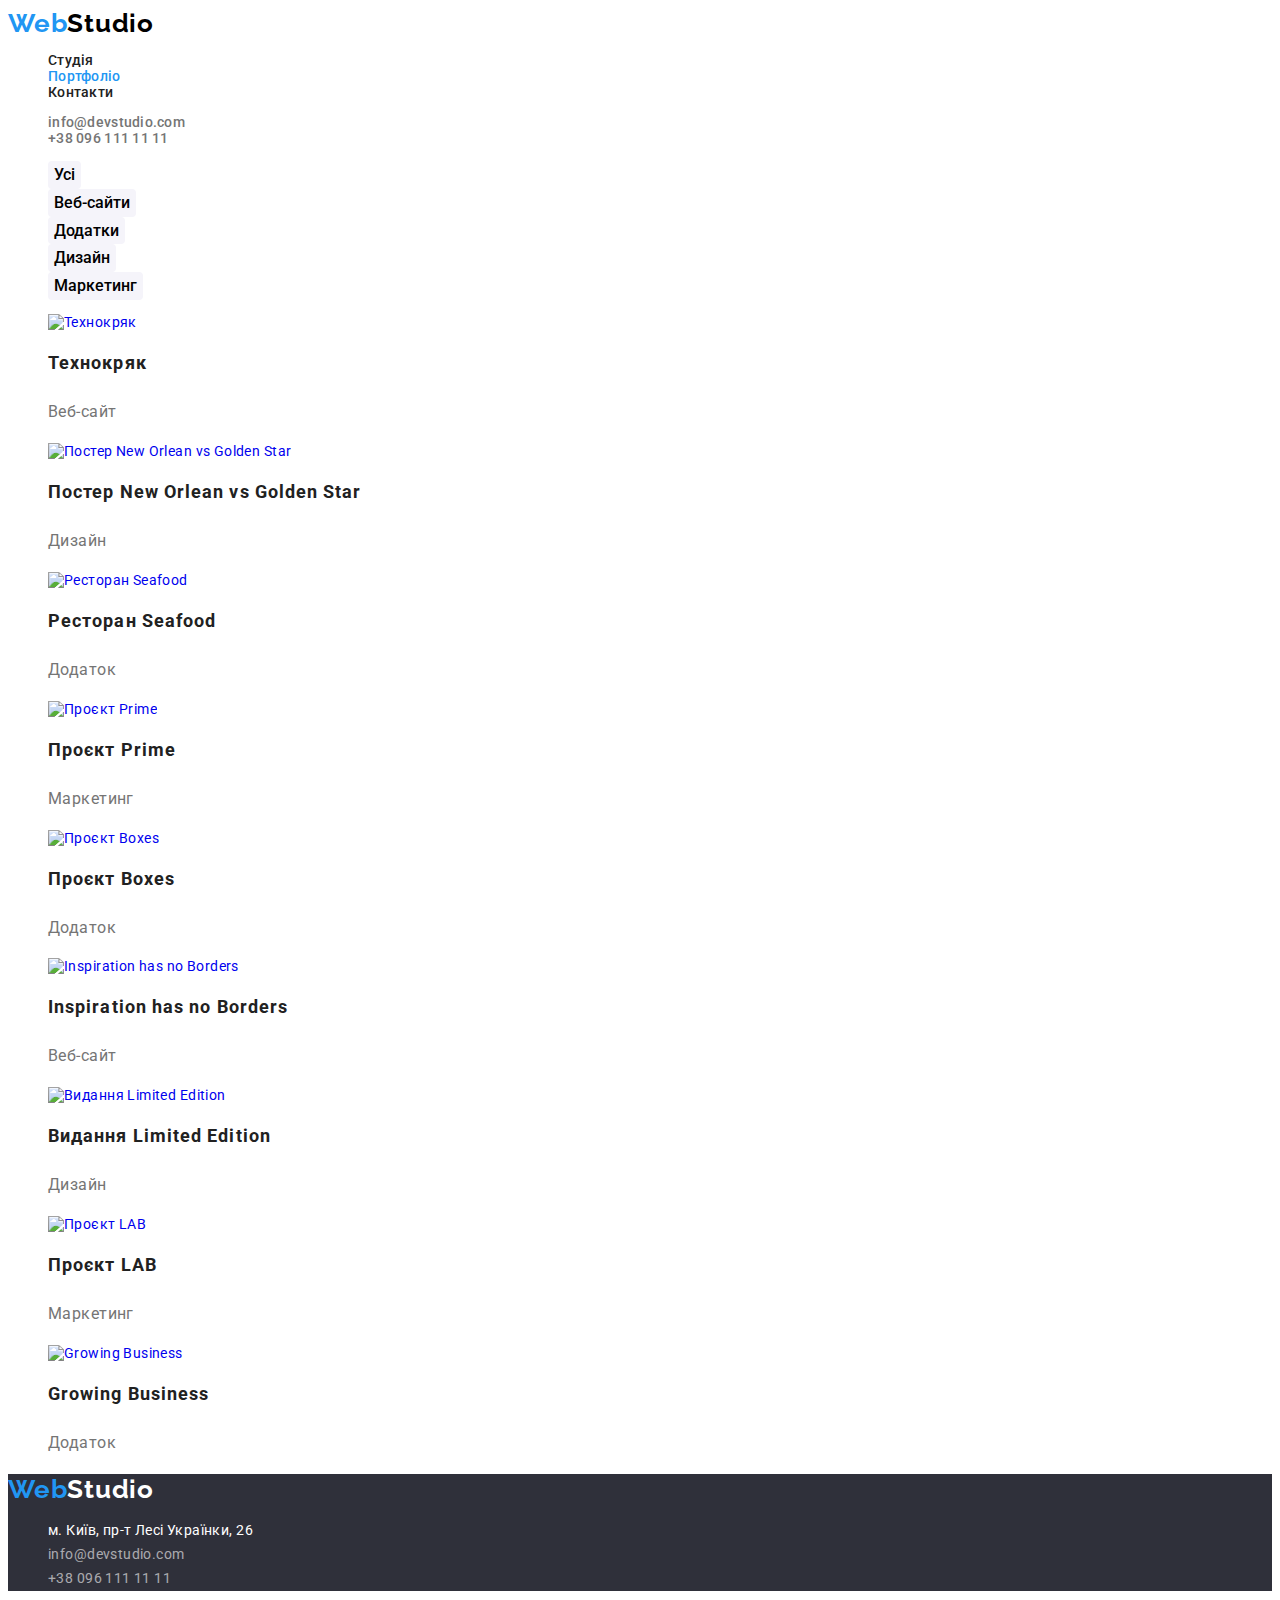
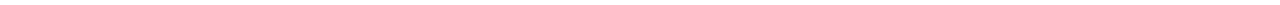
==== commit 24a78796: "update" ====
--- a/portfolio.html
+++ b/portfolio.html
@@ -17,10 +17,10 @@
             <!-- <logo and link> -->
     
                 <nav>
-                    <a class="logoheader" href="index.html">Web<span class="logoheader-studio">Studio</span></a>
+                    <a class="logoheader" href="./index.html">Web<span class="logoheader-studio">Studio</span></a>
                     <ul class="link">
-                        <li class="linkstudio"><a href="index.html" class="linkpage">Студія</a></li>
-                        <li class="linkportfolio"><a class="active-link-portfolio" href="portfolio.html" class="linkpage">Портфоліо</a></li>
+                        <li class="linkstudio"><a href="./index.html" class="linkpage">Студія</a></li>
+                        <li class="linkportfolio"><a class="active-link linkpage" href="./portfolio.html">Портфоліо</a></li>
                         <li class="linkcontact"><a href="#" class="linkpage">Контакти</a></li>
                     </ul>
                 </nav>
@@ -49,55 +49,55 @@
                 <ul class="about">
                     <li>
                         <a href="#">
-                            <img src="./Images/img4.jpg" alt="Технокряк" width="370">
+                            <img src="./images/img4.jpg" alt="Технокряк" width="370">
                             <h2 class="about-description">Технокряк</h2>
                             <p class="subdivision">Веб-сайт</p>
                         </a></li>
                     <li>
                         <a href="#">
-                            <img src="./Images/img5.jpg" alt="Постер New Orlean vs Golden Star" width="370">
+                            <img src="./images/img5.jpg" alt="Постер New Orlean vs Golden Star" width="370">
                             <h2 class="about-description">Постер New Orlean vs Golden Star</h2>
                             <p class="subdivision">Дизайн</p>
                         </a></li>
                     <li>
                         <a href="#">
-                            <img src="./Images/img6.jpg" alt="Ресторан Seafood" width="370">
+                            <img src="./images/img6.jpg" alt="Ресторан Seafood" width="370">
                             <h2 class="about-description">Ресторан Seafood</h2>
                             <p class="subdivision">Додаток</p>
                         </a></li>
                     <li>
                         <a href="#">
-                            <img src="./Images/img7.jpg" alt="Проєкт Prime" width="370">
+                            <img src="./images/img7.jpg" alt="Проєкт Prime" width="370">
                             <h2 class="about-description">Проєкт Prime</h2>
                             <p class="subdivision">Маркетинг</p>
                         </a></li>
                     <li>
                         <a href="#">
-                            <img src="./Images/img8.jpg" alt="Проєкт Boxes" width="370">
+                            <img src="./images/img8.jpg" alt="Проєкт Boxes" width="370">
                             <h2 class="about-description">Проєкт Boxes</h2>
                             <p class="subdivision">Додаток</p>
                         </a></li>
                     <li>
                         <a href="#">
-                            <img src="./Images/img9.jpg" alt="Inspiration has no Borders" width="370">
+                            <img src="./images/img9.jpg" alt="Inspiration has no Borders" width="370">
                             <h2 class="about-description">Inspiration has no Borders</h2>
                             <p class="subdivision">Веб-сайт</p>
                         </a></li>
                     <li>
                         <a href="#">
-                            <img src="./Images/img10.jpg" alt="Видання Limited Edition" width="370">
+                            <img src="./images/img10.jpg" alt="Видання Limited Edition" width="370">
                             <h2 class="about-description">Видання Limited Edition</h2>
                             <p class="subdivision">Дизайн</p>
                         </a></li>
                     <li>
                         <a href="#">
-                            <img src="./Images/img11.jpg" alt="Проєкт LAB" width="370">
+                            <img src="./images/img11.jpg" alt="Проєкт LAB" width="370">
                             <h2 class="about-description">Проєкт LAB</h2>
                             <p class="subdivision">Маркетинг</p>
                         </a></li>
                     <li>
                         <a href="#">
-                            <img src="./Images/img12.jpg" alt="Growing Business" width="370">
+                            <img src="./images/img12.jpg" alt="Growing Business" width="370">
                             <h2 class="about-description">Growing Business</h2>
                             <p class="subdivision">Додаток</p>
                         </a></li>
--- a/styles/styles.css
+++ b/styles/styles.css
@@ -1,18 +1,24 @@
+:root {
+    --primary-text-color: #212121;
+    --title-text-color: #FFFFFF;
+    --secondarytext-color: #757575;
+    --accent-text-color: #2196F3;
+    --adress-text-color: rgba(255, 255, 255, 0.6);
+    --logo-text-color: #000000;
+
+}
+
+
 body {
     font-family: 'Roboto', sans-serif;
     font-size: 14px;
     letter-spacing: 0.03em;
-    color: #212121;
+    color: var(--primary-text-color);
     background: #FFFFFF;  
 }
 
 
 /* <page-header> */
-
-.page-header {
-    background: #FFFFFF;
-}
-
 
 a {
     text-decoration: none;
@@ -23,37 +29,34 @@
 
 .logoheader {
     font-family: 'Raleway', sans-serif;
-    font-style: normal;
     font-weight: 700;
     font-size: 26px;
     line-height: 1.19;
     letter-spacing: 0.03em;
-    color: #2196F3;
+    color: var(--accent-text-color);
 }
 .logoheader-studio {
-    color: #000000;
+    color: var(--logo-text-color);
 }
 
 
 /* <link> */
 
 .link {
-    font-style: normal;
     font-weight: 500;
     line-height: 1.14;
     letter-spacing: 0.02em;
     list-style-type: none;
 }
-
-.active-link-studio {
-    color: #2196F3;
-}
-.active-link-portfolio {
-    color: #2196F3;
-}
-
-.linkpage {
-    color: #212121;
+a.linkpage.active-link {
+    color: var(--accent-text-color);
+}
+.link .linkpage {
+    color: var(--primary-text-color);
+}
+.link .linkpage:hover,
+.link .linkpage:focus {
+    color: var(--accent-text-color);
 }
 
 
@@ -61,27 +64,26 @@
 /* <contacts> */
 
 .contacts {
-    font-style: normal;
     font-weight: 500;
     line-height: 1.14;
     letter-spacing: 0.02em;
     list-style-type: none;
 }
 
-.mail {
-    color: #757575;
-}
-.mail:hover,
-.mail:focus {
-    color: #2196F3;
-}
-
-.tel {
-    color: #757575;
-}
-.tel:hover,
-.tel:focus {
-    color: #2196F3;
+.contacts .mail {
+    color: var(--secondarytext-color);
+}
+.contacts .mail:hover,
+.contacts .mail:focus {
+    color: var(--accent-text-color);
+}
+
+.contacts .tel {
+    color: var(--secondarytext-color);
+}
+.contacts .tel:hover,
+.contacts .tel:focus {
+    color: var(--accent-text-color);
 }
 
 
@@ -91,17 +93,15 @@
     background: #2F303A;
 }
 .order-description {
-    font-style: normal;
     font-weight: 900;
     font-size: 44px;
     line-height: 1.36;
     letter-spacing: 0.06em;
-    color: #FFFFFF;
+    color: var(--title-text-color);
 }
 
 .type-order {
-    font-family: 'Roboto';
-    font-style: normal;
+    font-family: inherit;
     font-weight: 700;
     font-size: 16px;
     line-height: 1.87;
@@ -110,12 +110,12 @@
     border-radius: 4px;
     border: none;
     background: #2196F3;
-    color: #FFFFFF;
+    color: var(--title-text-color);
 }
 .type-order:hover,
 .type-order:focus {
     background: #F5F4FA;
-    color: #212121;
+    color: var(--primary-text-color);
 }
 button {
     cursor: pointer;
@@ -128,15 +128,13 @@
    list-style-type: none;
 }
 .name-skills {
-    font-style: normal;
     font-weight: 700;
     line-height: 1.14;
 }
 
 .skills-description {
-    font-style: normal;
     line-height: 1.71;
-    color: #757575;
+    color: var(--secondarytext-color);
 }
 
 
@@ -144,7 +142,6 @@
 /* <what do we do> */
 
 .type-work {
-    font-style: normal;
     font-weight: 700;
     font-size: 36px;
     line-height: 1.16;
@@ -159,7 +156,6 @@
     background: #F5F4FA;
 }
 .name-teams {
-    font-style: normal;
     font-weight: 700;
     font-size: 36px;
     line-height: 1.16;
@@ -171,17 +167,15 @@
 }
 
 .name-mambers {
-    font-style: normal;
     font-weight: 500;
     font-size: 16px;
     line-height: 1.18;
 }
 
 .position-members {
-    font-style: normal;
     font-size: 16px;
     line-height: 1.18;
-    color: #757575;
+    color: var(--secondarytext-color);
 }
 
 
@@ -194,18 +188,17 @@
 .logofooter {
      
     font-family: 'Raleway', sans-serif;
-    font-style: normal;
     font-weight: 700;
     font-size: 26px;
     line-height: 1.19;
     
     letter-spacing: 0.03em;
     
-    color: #2196F3;
+    color: var(--accent-text-color);
     
 }
 .logofooter-studio {
-    color:#FFFFFF;
+    color: var(--title-text-color);
 }
 
 .adress {
@@ -215,25 +208,25 @@
 }
 
 .name-adress {
-    color: #FFFFFF;
+    color: var(--title-text-color);
 }
 .name-adress:hover,
 .name-adress:focus {
-    color: #2196F3;
+    color: var(--accent-text-color);
 }
 .footer-mail {
-    color: rgba(255, 255, 255, 0.6);
+    color: var(--adress-text-color);
 }
 .footer-mail:hover,
 .footer-mail:focus {
-    color: #2196F3;
+    color: var(--accent-text-color);
 }
 .footer-tel {
-    color: rgba(255, 255, 255, 0.6);
+    color: var(--adress-text-color);
 }
 .footer-tel:hover,
 .footer-tel:focus {
-    color: #2196F3;
+    color: var(--accent-text-color);
 }
 
 
@@ -245,8 +238,7 @@
 }
 
 .type-applications {
-    font-family: 'Roboto';
-    font-style: normal;
+    font-family: inherit;
     font-weight: 500;
     font-size: 16px;
     line-height: 1.62;
@@ -256,7 +248,7 @@
 .type-applications:hover,
 .type-applications:focus {
     background: #2196F3;
-    color: #FFFFFF;
+    color: var(--title-text-color);
     box-shadow: 0px 3px 1px rgba(0, 0, 0, 0.1), 0px 1px 2px rgba(0, 0, 0, 0.08), 0px 2px 2px rgba(0, 0, 0, 0.12);
 }
 
@@ -266,17 +258,15 @@
 }
 
 .about-description {
-    font-style: normal;
     font-weight: 700;
     font-size: 18px;
     line-height: 2;
     letter-spacing: 0.06em;
-    color: #212121;
+    color: var(--primary-text-color);
 }
 
 .subdivision {
-    font-style: normal;
     font-size: 16px;
     line-height: 1.87;
-    color: #757575;
+    color: var(--secondarytext-color);
 }